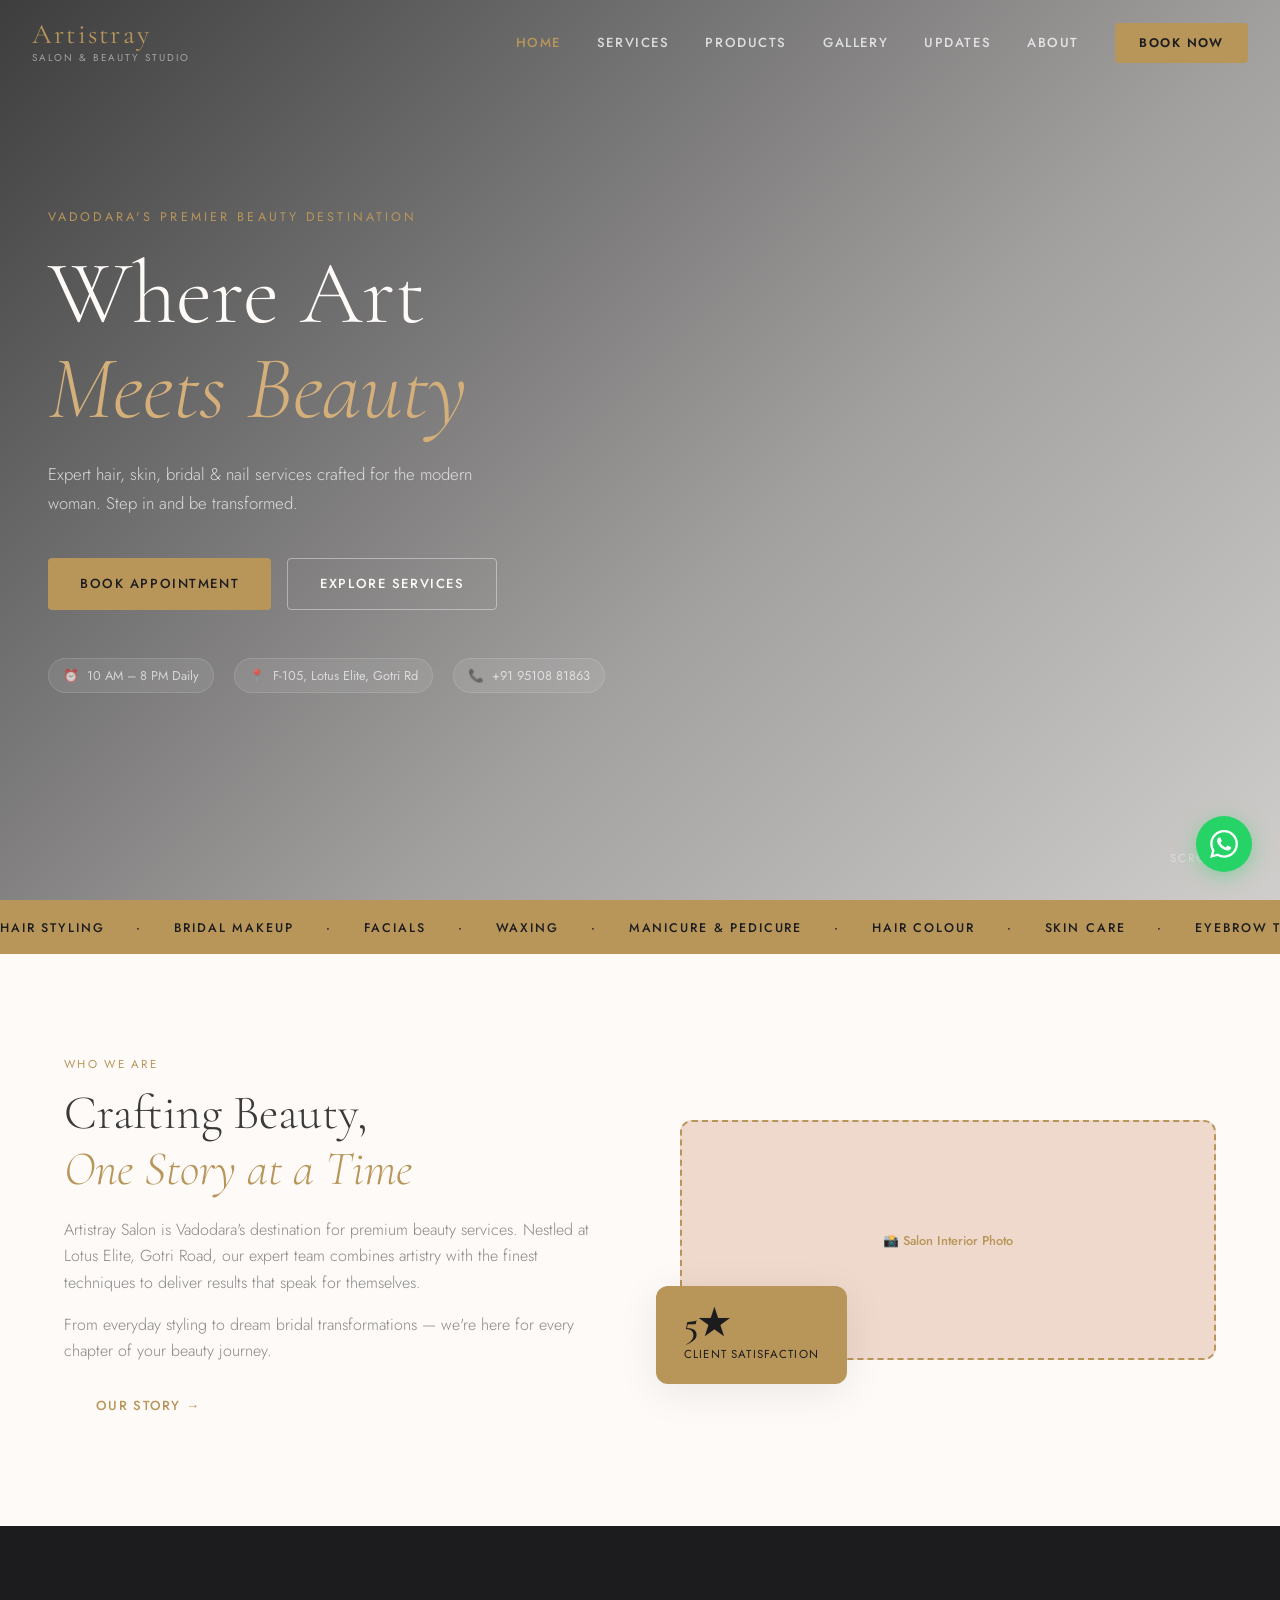
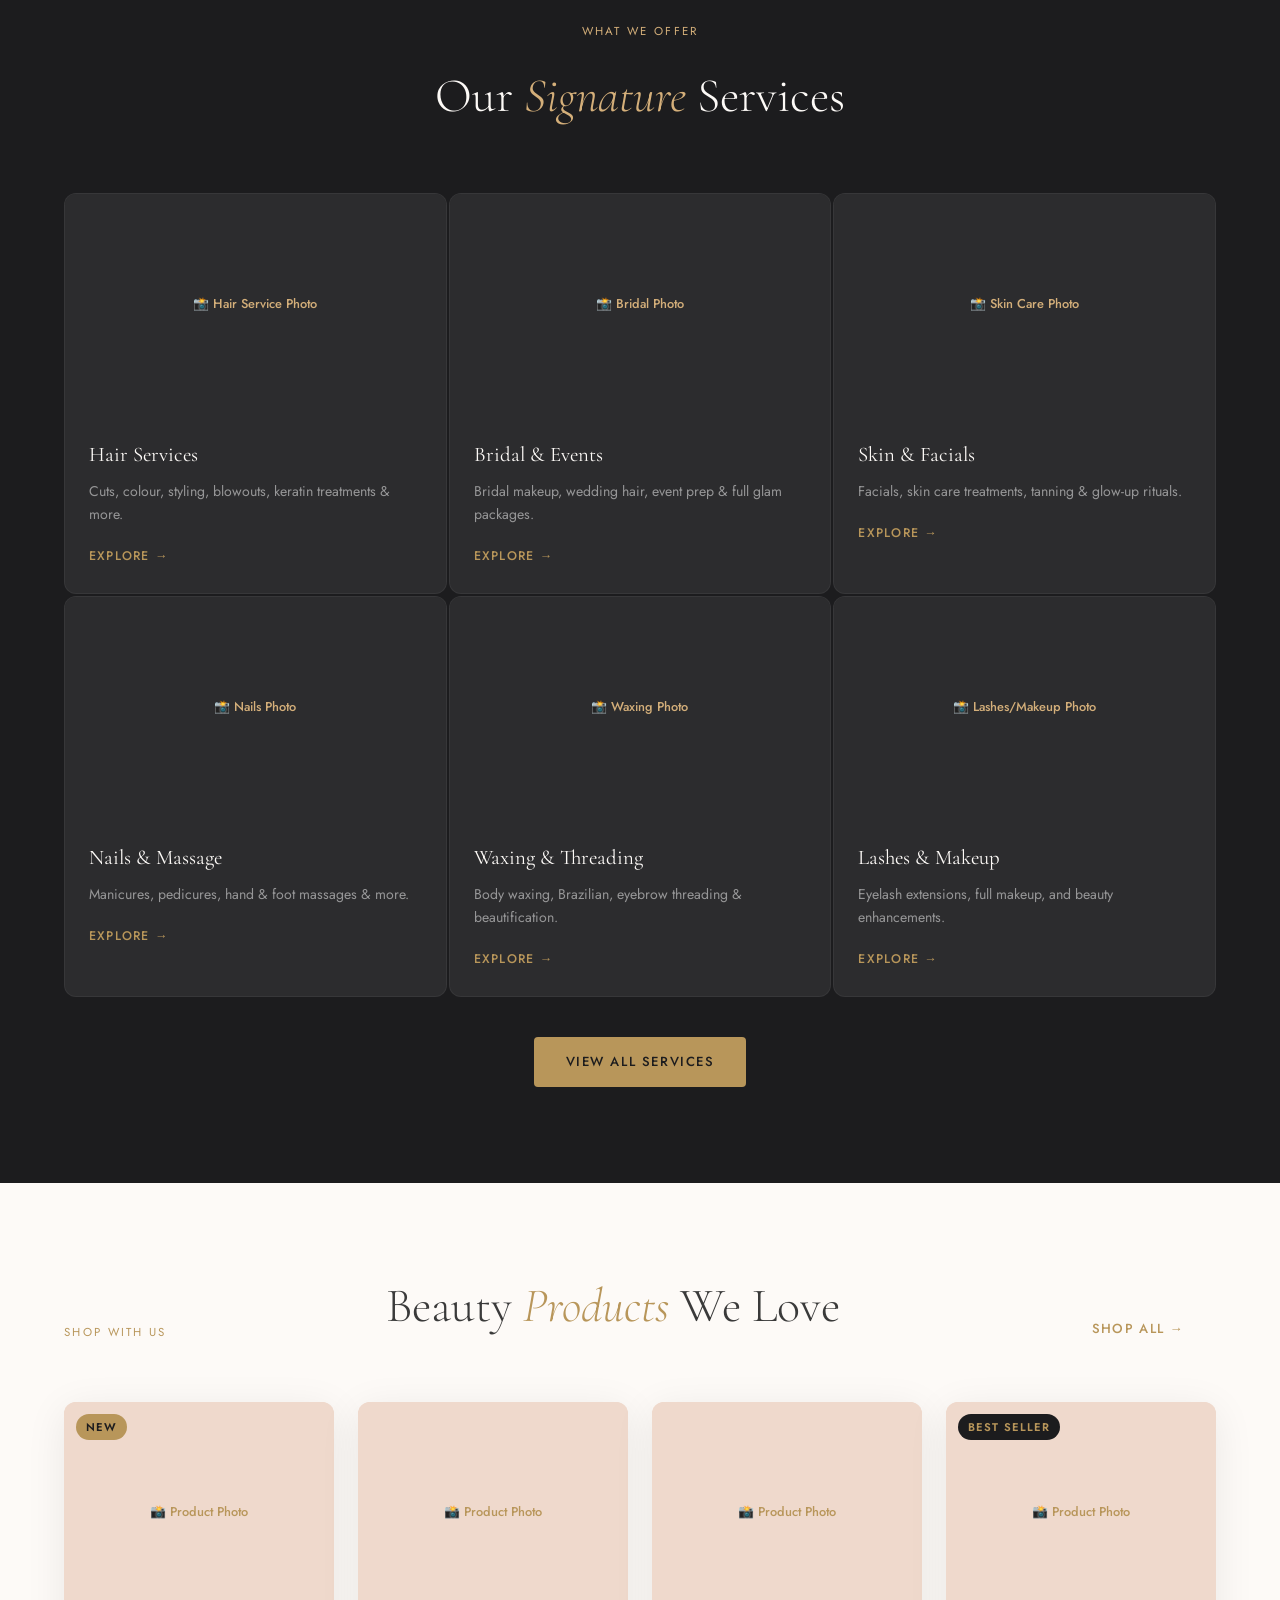
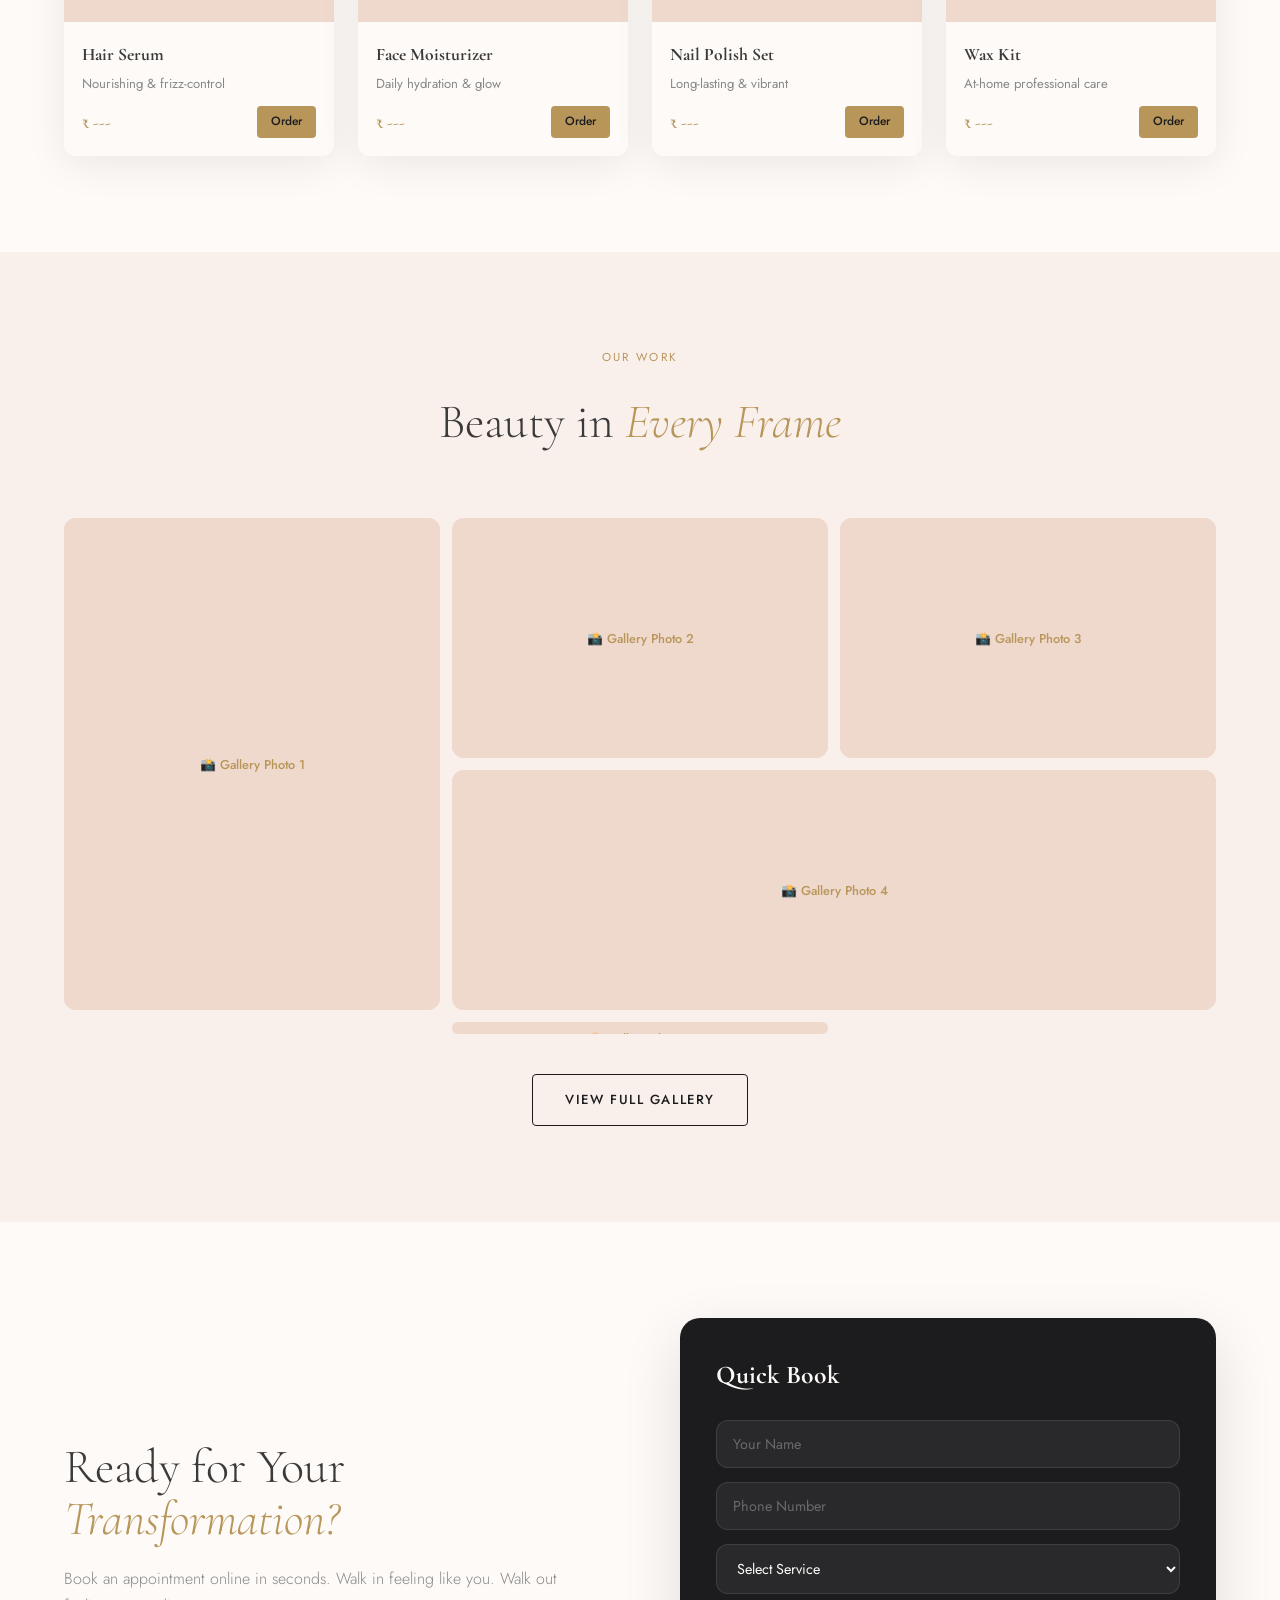
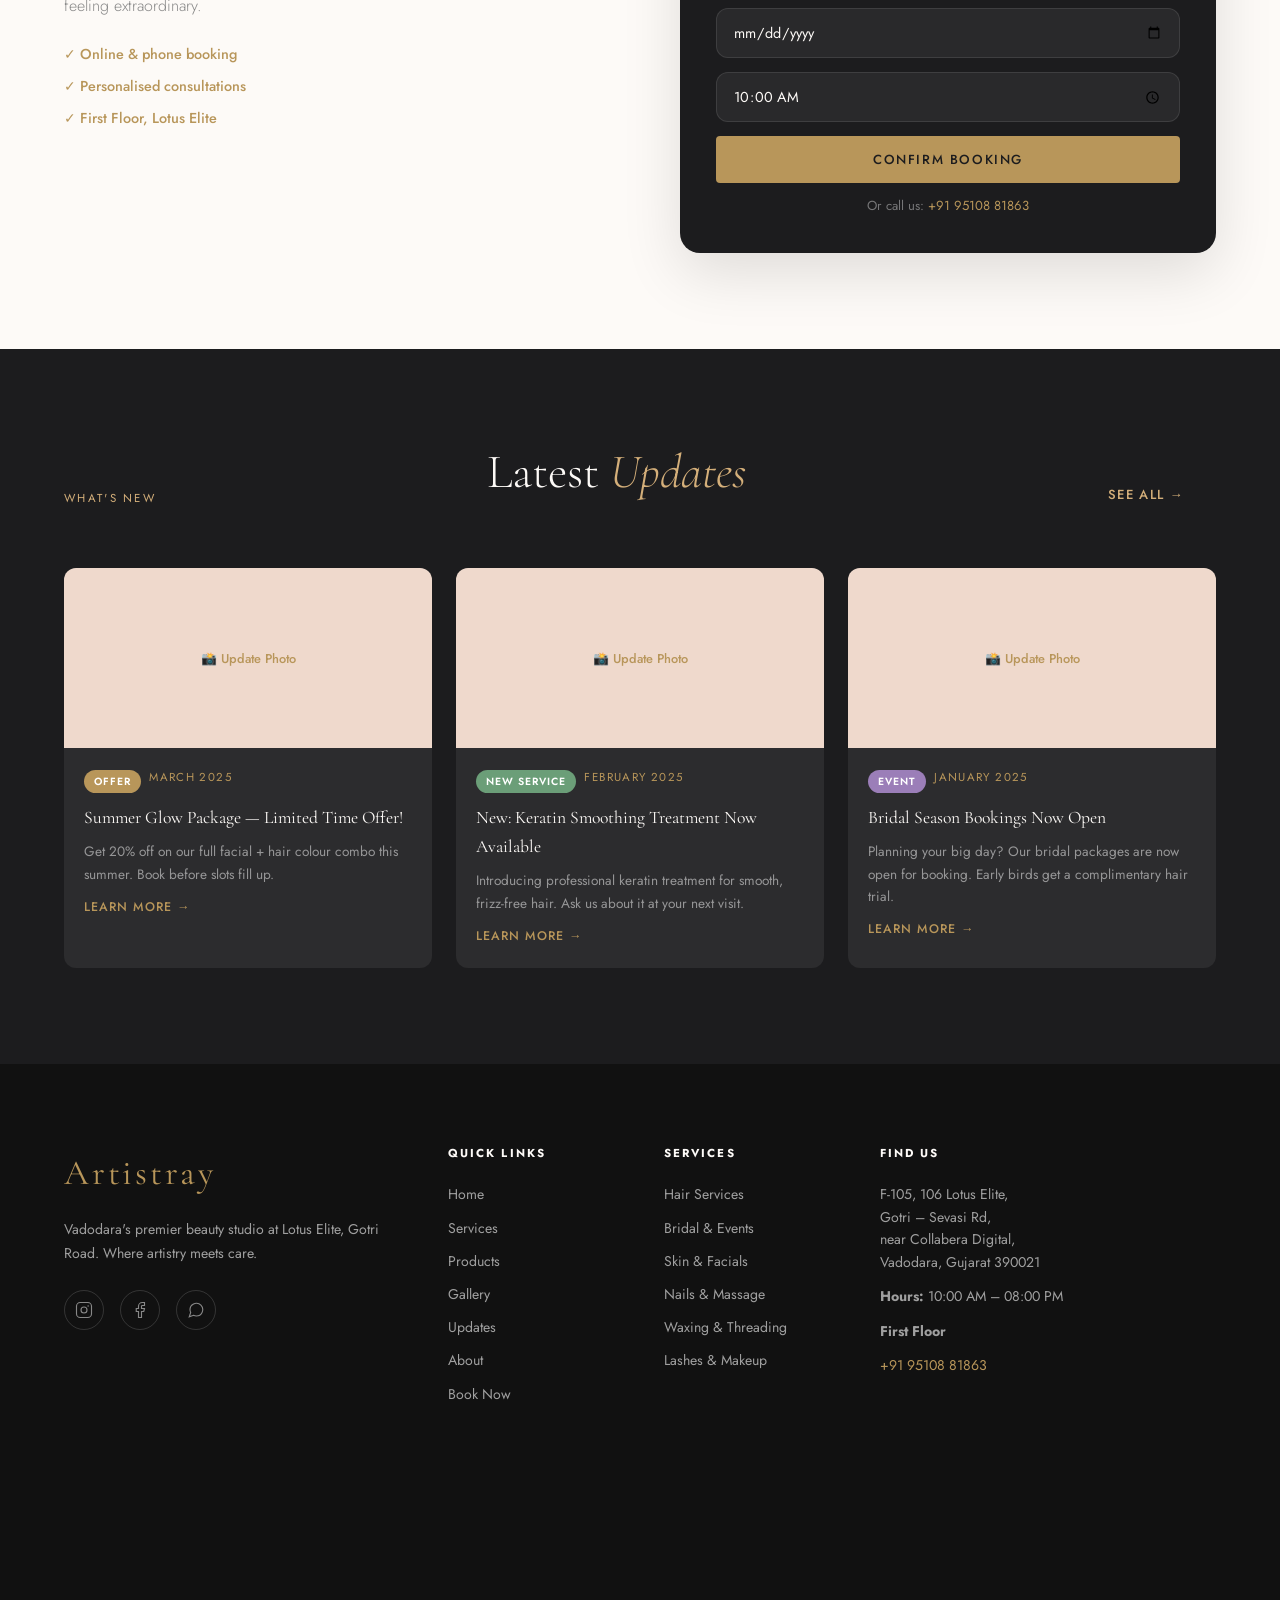
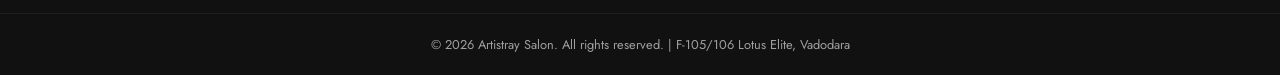
==== index.html @ c8a0f2d3 "Add files via upload" ====
<!DOCTYPE html>
<html lang="en">
<head>
  <meta charset="UTF-8" />
  <meta name="viewport" content="width=device-width, initial-scale=1.0"/>
  <title>Artistray Salon – Vadodara's Premier Beauty Studio</title>
  <meta name="description" content="Artistray Salon – Premium beauty services in Vadodara. Hair, skin, bridal, nails, waxing & more. Book your appointment online."/>
  <link rel="stylesheet" href="css/style.css"/>
  <link rel="preconnect" href="https://fonts.googleapis.com"/>
  <link href="https://fonts.googleapis.com/css2?family=Cormorant+Garamond:ital,wght@0,300;0,400;0,600;1,300;1,400&family=Jost:wght@300;400;500;600&display=swap" rel="stylesheet"/>
</head>
<body>

  <!-- ========== LOADER ========== -->
  <div class="loader" id="loader">
    <div class="loader-logo">Artistray</div>
    <div class="loader-bar"><span></span></div>
  </div>

  <!-- ========== HEADER / NAV ========== -->
  <header class="header" id="header">
    <div class="header-inner">
      <a href="index.html" class="logo">
        <span class="logo-main">Artistray</span>
        <span class="logo-sub">Salon & Beauty Studio</span>
      </a>
      <nav class="nav" id="nav">
        <a href="index.html" class="nav-link active">Home</a>
        <a href="pages/services.html" class="nav-link">Services</a>
        <a href="pages/products.html" class="nav-link">Products</a>
        <a href="pages/gallery.html" class="nav-link">Gallery</a>
        <a href="pages/updates.html" class="nav-link">Updates</a>
        <a href="pages/about.html" class="nav-link">About</a>
        <a href="pages/booking.html" class="nav-cta">Book Now</a>
      </nav>
      <button class="hamburger" id="hamburger" aria-label="Menu">
        <span></span><span></span><span></span>
      </button>
    </div>
  </header>

  <!-- ========== HERO ========== -->
  <section class="hero" id="home">
    <div class="hero-bg">
      <!-- PLACEHOLDER: Replace src with your hero image -->
      <img src="images/hero/hero-main.jpg" alt="Artistray Salon" class="hero-img" onerror="this.style.display='none'"/>
      <div class="hero-overlay"></div>
    </div>
    <div class="hero-content">
      <p class="hero-eyebrow">Vadodara's Premier Beauty Destination</p>
      <h1 class="hero-title">Where Art<br/><em>Meets Beauty</em></h1>
      <p class="hero-desc">Expert hair, skin, bridal & nail services crafted for the modern woman. Step in and be transformed.</p>
      <div class="hero-actions">
        <a href="pages/booking.html" class="btn btn-primary">Book Appointment</a>
        <a href="pages/services.html" class="btn btn-outline">Explore Services</a>
      </div>
      <div class="hero-info">
        <div class="hero-badge"><span>⏰</span> 10 AM – 8 PM Daily</div>
        <div class="hero-badge"><span>📍</span> F-105, Lotus Elite, Gotri Rd</div>
        <div class="hero-badge"><span>📞</span> +91 95108 81863</div>
      </div>
    </div>
    <div class="hero-scroll-hint">Scroll <span>↓</span></div>
  </section>

  <!-- ========== MARQUEE ========== -->
  <div class="marquee-strip">
    <div class="marquee-track">
      <span>Hair Styling</span><span>·</span>
      <span>Bridal Makeup</span><span>·</span>
      <span>Facials</span><span>·</span>
      <span>Waxing</span><span>·</span>
      <span>Manicure & Pedicure</span><span>·</span>
      <span>Hair Colour</span><span>·</span>
      <span>Skin Care</span><span>·</span>
      <span>Eyebrow Threading</span><span>·</span>
      <span>Hair Styling</span><span>·</span>
      <span>Bridal Makeup</span><span>·</span>
      <span>Facials</span><span>·</span>
      <span>Waxing</span><span>·</span>
      <span>Manicure & Pedicure</span><span>·</span>
      <span>Hair Colour</span><span>·</span>
      <span>Skin Care</span><span>·</span>
      <span>Eyebrow Threading</span><span>·</span>
    </div>
  </div>

  <!-- ========== ABOUT STRIP ========== -->
  <section class="about-strip section-pad">
    <div class="container about-grid">
      <div class="about-text">
        <span class="section-tag">Who We Are</span>
        <h2 class="section-title">Crafting Beauty,<br/><em>One Story at a Time</em></h2>
        <p>Artistray Salon is Vadodara's destination for premium beauty services. Nestled at Lotus Elite, Gotri Road, our expert team combines artistry with the finest techniques to deliver results that speak for themselves.</p>
        <p>From everyday styling to dream bridal transformations — we're here for every chapter of your beauty journey.</p>
        <a href="pages/about.html" class="btn btn-text">Our Story →</a>
      </div>
      <div class="about-image-wrap">
        <!-- PLACEHOLDER: Replace with interior/team photo -->
        <div class="img-placeholder-box">
          <img src="images/team/salon-interior.jpg" alt="Salon Interior" onerror="this.parentElement.classList.add('placeholder-active')"/>
          <div class="placeholder-label">📸 Salon Interior Photo</div>
        </div>
        <div class="about-stat-card">
          <div class="stat-num">5★</div>
          <div class="stat-label">Client Satisfaction</div>
        </div>
      </div>
    </div>
  </section>

  <!-- ========== SERVICES OVERVIEW ========== -->
  <section class="services-section section-pad bg-dark" id="services">
    <div class="container">
      <div class="section-header centered">
        <span class="section-tag light">What We Offer</span>
        <h2 class="section-title light">Our <em>Signature</em> Services</h2>
      </div>
      <div class="services-grid">

        <div class="service-card" style="--delay:0s">
          <div class="service-img-wrap">
            <!-- PLACEHOLDER: hair service image -->
            <div class="img-placeholder-box">
              <img src="images/services/hair.jpg" alt="Hair Services" onerror="this.parentElement.classList.add('placeholder-active')"/>
              <div class="placeholder-label">📸 Hair Service Photo</div>
            </div>
          </div>
          <div class="service-body">
            <h3>Hair Services</h3>
            <p>Cuts, colour, styling, blowouts, keratin treatments & more.</p>
            <a href="pages/services.html#hair" class="service-link">Explore →</a>
          </div>
        </div>

        <div class="service-card" style="--delay:0.1s">
          <div class="service-img-wrap">
            <!-- PLACEHOLDER: bridal image -->
            <div class="img-placeholder-box">
              <img src="images/services/bridal.jpg" alt="Bridal Services" onerror="this.parentElement.classList.add('placeholder-active')"/>
              <div class="placeholder-label">📸 Bridal Photo</div>
            </div>
          </div>
          <div class="service-body">
            <h3>Bridal & Events</h3>
            <p>Bridal makeup, wedding hair, event prep & full glam packages.</p>
            <a href="pages/services.html#bridal" class="service-link">Explore →</a>
          </div>
        </div>

        <div class="service-card" style="--delay:0.2s">
          <div class="service-img-wrap">
            <!-- PLACEHOLDER: skin/facial image -->
            <div class="img-placeholder-box">
              <img src="images/services/skin.jpg" alt="Skin Care" onerror="this.parentElement.classList.add('placeholder-active')"/>
              <div class="placeholder-label">📸 Skin Care Photo</div>
            </div>
          </div>
          <div class="service-body">
            <h3>Skin & Facials</h3>
            <p>Facials, skin care treatments, tanning & glow-up rituals.</p>
            <a href="pages/services.html#skin" class="service-link">Explore →</a>
          </div>
        </div>

        <div class="service-card" style="--delay:0.3s">
          <div class="service-img-wrap">
            <!-- PLACEHOLDER: nails image -->
            <div class="img-placeholder-box">
              <img src="images/services/nails.jpg" alt="Nails" onerror="this.parentElement.classList.add('placeholder-active')"/>
              <div class="placeholder-label">📸 Nails Photo</div>
            </div>
          </div>
          <div class="service-body">
            <h3>Nails & Massage</h3>
            <p>Manicures, pedicures, hand & foot massages & more.</p>
            <a href="pages/services.html#nails" class="service-link">Explore →</a>
          </div>
        </div>

        <div class="service-card" style="--delay:0.4s">
          <div class="service-img-wrap">
            <!-- PLACEHOLDER: waxing image -->
            <div class="img-placeholder-box">
              <img src="images/services/waxing.jpg" alt="Waxing" onerror="this.parentElement.classList.add('placeholder-active')"/>
              <div class="placeholder-label">📸 Waxing Photo</div>
            </div>
          </div>
          <div class="service-body">
            <h3>Waxing & Threading</h3>
            <p>Body waxing, Brazilian, eyebrow threading & beautification.</p>
            <a href="pages/services.html#waxing" class="service-link">Explore →</a>
          </div>
        </div>

        <div class="service-card" style="--delay:0.5s">
          <div class="service-img-wrap">
            <!-- PLACEHOLDER: eyelash image -->
            <div class="img-placeholder-box">
              <img src="images/services/lashes.jpg" alt="Eyelashes & Makeup" onerror="this.parentElement.classList.add('placeholder-active')"/>
              <div class="placeholder-label">📸 Lashes/Makeup Photo</div>
            </div>
          </div>
          <div class="service-body">
            <h3>Lashes & Makeup</h3>
            <p>Eyelash extensions, full makeup, and beauty enhancements.</p>
            <a href="pages/services.html#lashes" class="service-link">Explore →</a>
          </div>
        </div>

      </div>
      <div class="centered mt-40">
        <a href="pages/services.html" class="btn btn-primary">View All Services</a>
      </div>
    </div>
  </section>

  <!-- ========== PRODUCTS TEASER ========== -->
  <section class="products-teaser section-pad">
    <div class="container">
      <div class="section-header">
        <span class="section-tag">Shop With Us</span>
        <h2 class="section-title">Beauty <em>Products</em> We Love</h2>
        <a href="pages/products.html" class="btn btn-text">Shop All →</a>
      </div>
      <div class="products-row">
        <!-- PLACEHOLDER PRODUCTS — replace with real product images & names -->
        <div class="product-card">
          <div class="product-img-wrap">
            <div class="img-placeholder-box">
              <img src="images/products/product-1.jpg" alt="Product" onerror="this.parentElement.classList.add('placeholder-active')"/>
              <div class="placeholder-label">📸 Product Photo</div>
            </div>
            <span class="product-badge">New</span>
          </div>
          <div class="product-info">
            <h4>Hair Serum</h4>
            <p>Nourishing & frizz-control</p>
            <div class="product-footer">
              <span class="price">₹ ---</span>
              <a href="pages/products.html" class="btn-sm">Order</a>
            </div>
          </div>
        </div>

        <div class="product-card">
          <div class="product-img-wrap">
            <div class="img-placeholder-box">
              <img src="images/products/product-2.jpg" alt="Product" onerror="this.parentElement.classList.add('placeholder-active')"/>
              <div class="placeholder-label">📸 Product Photo</div>
            </div>
          </div>
          <div class="product-info">
            <h4>Face Moisturizer</h4>
            <p>Daily hydration & glow</p>
            <div class="product-footer">
              <span class="price">₹ ---</span>
              <a href="pages/products.html" class="btn-sm">Order</a>
            </div>
          </div>
        </div>

        <div class="product-card">
          <div class="product-img-wrap">
            <div class="img-placeholder-box">
              <img src="images/products/product-3.jpg" alt="Product" onerror="this.parentElement.classList.add('placeholder-active')"/>
              <div class="placeholder-label">📸 Product Photo</div>
            </div>
          </div>
          <div class="product-info">
            <h4>Nail Polish Set</h4>
            <p>Long-lasting & vibrant</p>
            <div class="product-footer">
              <span class="price">₹ ---</span>
              <a href="pages/products.html" class="btn-sm">Order</a>
            </div>
          </div>
        </div>

        <div class="product-card">
          <div class="product-img-wrap">
            <div class="img-placeholder-box">
              <img src="images/products/product-4.jpg" alt="Product" onerror="this.parentElement.classList.add('placeholder-active')"/>
              <div class="placeholder-label">📸 Product Photo</div>
            </div>
            <span class="product-badge bestseller">Best Seller</span>
          </div>
          <div class="product-info">
            <h4>Wax Kit</h4>
            <p>At-home professional care</p>
            <div class="product-footer">
              <span class="price">₹ ---</span>
              <a href="pages/products.html" class="btn-sm">Order</a>
            </div>
          </div>
        </div>
      </div>
    </div>
  </section>

  <!-- ========== GALLERY STRIP ========== -->
  <section class="gallery-strip section-pad bg-blush">
    <div class="container">
      <div class="section-header centered">
        <span class="section-tag">Our Work</span>
        <h2 class="section-title">Beauty in <em>Every Frame</em></h2>
      </div>
      <div class="gallery-mosaic">
        <!-- PLACEHOLDERS: Replace with actual before/after or work photos -->
        <div class="gallery-item tall"><div class="img-placeholder-box"><img src="images/gallery/g1.jpg" alt="" onerror="this.parentElement.classList.add('placeholder-active')"/><div class="placeholder-label">📸 Gallery Photo 1</div></div></div>
        <div class="gallery-item"><div class="img-placeholder-box"><img src="images/gallery/g2.jpg" alt="" onerror="this.parentElement.classList.add('placeholder-active')"/><div class="placeholder-label">📸 Gallery Photo 2</div></div></div>
        <div class="gallery-item"><div class="img-placeholder-box"><img src="images/gallery/g3.jpg" alt="" onerror="this.parentElement.classList.add('placeholder-active')"/><div class="placeholder-label">📸 Gallery Photo 3</div></div></div>
        <div class="gallery-item wide"><div class="img-placeholder-box"><img src="images/gallery/g4.jpg" alt="" onerror="this.parentElement.classList.add('placeholder-active')"/><div class="placeholder-label">📸 Gallery Photo 4</div></div></div>
        <div class="gallery-item"><div class="img-placeholder-box"><img src="images/gallery/g5.jpg" alt="" onerror="this.parentElement.classList.add('placeholder-active')"/><div class="placeholder-label">📸 Gallery Photo 5</div></div></div>
        <div class="gallery-item tall"><div class="img-placeholder-box"><img src="images/gallery/g6.jpg" alt="" onerror="this.parentElement.classList.add('placeholder-active')"/><div class="placeholder-label">📸 Gallery Photo 6</div></div></div>
      </div>
      <div class="centered mt-40">
        <a href="pages/gallery.html" class="btn btn-outline-dark">View Full Gallery</a>
      </div>
    </div>
  </section>

  <!-- ========== BOOKING CTA ========== -->
  <section class="booking-cta section-pad">
    <div class="container booking-cta-inner">
      <div class="booking-cta-text">
        <h2>Ready for Your <em>Transformation?</em></h2>
        <p>Book an appointment online in seconds. Walk in feeling like you. Walk out feeling extraordinary.</p>
        <ul class="cta-features">
          <li>✓ Online & phone booking</li>
          <li>✓ Personalised consultations</li>
          <li>✓ First Floor, Lotus Elite</li>
        </ul>
      </div>
      <div class="booking-cta-widget">
        <div class="quick-book-card">
          <h3>Quick Book</h3>
          <form class="quick-form" onsubmit="handleQuickBook(event)">
            <input type="text" placeholder="Your Name" required/>
            <input type="tel" placeholder="Phone Number" required/>
            <select>
              <option value="">Select Service</option>
              <optgroup label="Hair">
                <option>Hair Styling</option>
                <option>Hair Colour</option>
                <option>Hair Cut / Layered Cut</option>
                <option>Hair Air Dry</option>
                <option>Hair Analysis</option>
                <option>Permanent Hair</option>
                <option>Root Touch / Touch Up</option>
                <option>Shampoo & Conditioning</option>
              </optgroup>
              <optgroup label="Skin & Face">
                <option>Facials</option>
                <option>Skin Care</option>
                <option>Tanning</option>
                <option>Eyelashes</option>
                <option>Eyebrow Threading</option>
                <option>Eyebrow Beautification</option>
                <option>Makeup</option>
                <option>Makeup Services</option>
              </optgroup>
              <optgroup label="Bridal">
                <option>Bridal Makeup</option>
                <option>Bridal Services</option>
                <option>Wedding & Event Preparation</option>
              </optgroup>
              <optgroup label="Nails & Body">
                <option>Manicure</option>
                <option>Pedicure</option>
                <option>Manicures & Pedicures</option>
                <option>Hand & Foot Massages</option>
                <option>Head Massage</option>
              </optgroup>
              <optgroup label="Waxing">
                <option>Body Waxing</option>
                <option>Brazilian Waxing</option>
                <option>Waxing</option>
              </optgroup>
              <optgroup label="Other">
                <option>Blowouts</option>
                <option>Online Beauty Salon Booking</option>
              </optgroup>
            </select>
            <input type="date" min=""/>
            <input type="time" value="10:00" min="10:00" max="20:00"/>
            <button type="submit" class="btn btn-primary full-width">Confirm Booking</button>
          </form>
          <p class="form-note">Or call us: <a href="tel:+919510881863">+91 95108 81863</a></p>
        </div>
      </div>
    </div>
  </section>

  <!-- ========== UPDATES PREVIEW ========== -->
  <section class="updates-preview section-pad bg-dark">
    <div class="container">
      <div class="section-header">
        <span class="section-tag light">What's New</span>
        <h2 class="section-title light">Latest <em>Updates</em></h2>
        <a href="pages/updates.html" class="btn btn-text light">See All →</a>
      </div>
      <div id="updates-container" class="updates-grid">
        <!-- Updates loaded dynamically from updates.js -->
        <div class="update-card skeleton"></div>
        <div class="update-card skeleton"></div>
        <div class="update-card skeleton"></div>
      </div>
    </div>
  </section>

  <!-- ========== FOOTER ========== -->
  <footer class="footer">
    <div class="container footer-grid">
      <div class="footer-brand">
        <div class="footer-logo">Artistray</div>
        <p>Vadodara's premier beauty studio at Lotus Elite, Gotri Road. Where artistry meets care.</p>
        <div class="social-links">
          <a href="#" aria-label="Instagram">
            <svg viewBox="0 0 24 24" fill="none" stroke="currentColor" stroke-width="1.5"><rect x="2" y="2" width="20" height="20" rx="5"/><circle cx="12" cy="12" r="4"/><circle cx="17.5" cy="6.5" r="1" fill="currentColor" stroke="none"/></svg>
          </a>
          <a href="#" aria-label="Facebook">
            <svg viewBox="0 0 24 24" fill="none" stroke="currentColor" stroke-width="1.5"><path d="M18 2h-3a5 5 0 00-5 5v3H7v4h3v8h4v-8h3l1-4h-4V7a1 1 0 011-1h3z"/></svg>
          </a>
          <a href="https://wa.me/919510881863" aria-label="WhatsApp">
            <svg viewBox="0 0 24 24" fill="none" stroke="currentColor" stroke-width="1.5"><path d="M21 11.5a8.38 8.38 0 01-.9 3.8 8.5 8.5 0 01-7.6 4.7 8.38 8.38 0 01-3.8-.9L3 21l1.9-5.7a8.38 8.38 0 01-.9-3.8 8.5 8.5 0 014.7-7.6 8.38 8.38 0 013.8-.9h.5a8.48 8.48 0 018 8v.5z"/></svg>
          </a>
        </div>
      </div>
      <div class="footer-nav-col">
        <h5>Quick Links</h5>
        <a href="index.html">Home</a>
        <a href="pages/services.html">Services</a>
        <a href="pages/products.html">Products</a>
        <a href="pages/gallery.html">Gallery</a>
        <a href="pages/updates.html">Updates</a>
        <a href="pages/about.html">About</a>
        <a href="pages/booking.html">Book Now</a>
      </div>
      <div class="footer-nav-col">
        <h5>Services</h5>
        <a href="pages/services.html#hair">Hair Services</a>
        <a href="pages/services.html#bridal">Bridal & Events</a>
        <a href="pages/services.html#skin">Skin & Facials</a>
        <a href="pages/services.html#nails">Nails & Massage</a>
        <a href="pages/services.html#waxing">Waxing & Threading</a>
        <a href="pages/services.html#lashes">Lashes & Makeup</a>
      </div>
      <div class="footer-contact">
        <h5>Find Us</h5>
        <p>F-105, 106 Lotus Elite,<br/>Gotri – Sevasi Rd,<br/>near Collabera Digital,<br/>Vadodara, Gujarat 390021</p>
        <p><strong>Hours:</strong> 10:00 AM – 08:00 PM</p>
        <p><strong>First Floor</strong></p>
        <p><a href="tel:+919510881863">+91 95108 81863</a></p>
        <div class="map-embed">
          <iframe
            src="https://www.google.com/maps/embed?pb=!1m18!1m12!1m3!1d3691.4!2d73.1900!3d22.3000!2m3!1f0!2f0!3f0!3m2!1i1024!2i768!4f13.1!3m3!1m2!1s0x0%3A0x0!2zMjLCsDE4JzAwLjAiTiA3M8KwMTEnMjQuMCJF!5e0!3m2!1sen!2sin!4v1234567890"
            width="100%" height="160" style="border:0;border-radius:8px;" allowfullscreen="" loading="lazy">
          </iframe>
        </div>
      </div>
    </div>
    <div class="footer-bottom">
      <p>© <span id="year"></span> Artistray Salon. All rights reserved. | F-105/106 Lotus Elite, Vadodara</p>
    </div>
  </footer>

  <!-- ========== WHATSAPP FLOAT ========== -->
  <a href="https://wa.me/919510881863?text=Hi%20Artistray!%20I'd%20like%20to%20book%20an%20appointment." class="whatsapp-float" target="_blank" rel="noopener" aria-label="Chat on WhatsApp">
    <svg viewBox="0 0 24 24" fill="currentColor"><path d="M17.472 14.382c-.297-.149-1.758-.867-2.03-.967-.273-.099-.471-.148-.67.15-.197.297-.767.966-.94 1.164-.173.199-.347.223-.644.075-.297-.15-1.255-.463-2.39-1.475-.883-.788-1.48-1.761-1.653-2.059-.173-.297-.018-.458.13-.606.134-.133.298-.347.446-.52.149-.174.198-.298.298-.497.099-.198.05-.371-.025-.52-.075-.149-.669-1.612-.916-2.207-.242-.579-.487-.5-.669-.51-.173-.008-.371-.01-.57-.01-.198 0-.52.074-.792.372-.272.297-1.04 1.016-1.04 2.479 0 1.462 1.065 2.875 1.213 3.074.149.198 2.096 3.2 5.077 4.487.709.306 1.262.489 1.694.625.712.227 1.36.195 1.871.118.571-.085 1.758-.719 2.006-1.413.248-.694.248-1.289.173-1.413-.074-.124-.272-.198-.57-.347m-5.421 7.403h-.004a9.87 9.87 0 01-5.031-1.378l-.361-.214-3.741.982.998-3.648-.235-.374a9.86 9.86 0 01-1.51-5.26c.001-5.45 4.436-9.884 9.888-9.884 2.64 0 5.122 1.03 6.988 2.898a9.825 9.825 0 012.893 6.994c-.003 5.45-4.437 9.884-9.885 9.884m8.413-18.297A11.815 11.815 0 0012.05 0C5.495 0 .16 5.335.157 11.892c0 2.096.547 4.142 1.588 5.945L.057 24l6.305-1.654a11.882 11.882 0 005.683 1.448h.005c6.554 0 11.89-5.335 11.893-11.893a11.821 11.821 0 00-3.48-8.413z"/></svg>
  </a>

  <!-- ========== SCRIPTS ========== -->
  <script src="js/updates-data.js"></script>
  <script src="js/main.js"></script>
</body>
</html>
---- css/style.css ----
/* =============================================
   ARTISTRAY SALON — MAIN STYLESHEET
   Luxury Feminine Aesthetic
   ============================================= */

:root {
  --gold: #B8965A;
  --gold-light: #D4AF7A;
  --gold-pale: #F5EDD8;
  --charcoal: #1C1C1E;
  --charcoal-mid: #2C2C2E;
  --blush: #F9F0EC;
  --blush-deep: #EFD9CC;
  --white: #FDFAF7;
  --text: #3A3A3A;
  --text-light: #888;
  --border: rgba(184,150,90,0.2);

  --font-display: 'Cormorant Garamond', Georgia, serif;
  --font-body: 'Jost', sans-serif;

  --radius: 12px;
  --radius-lg: 20px;
  --shadow: 0 8px 40px rgba(0,0,0,0.08);
  --shadow-lg: 0 20px 60px rgba(0,0,0,0.12);
  --transition: 0.35s cubic-bezier(0.4,0,0.2,1);
}

*, *::before, *::after { box-sizing: border-box; margin: 0; padding: 0; }
html { scroll-behavior: smooth; font-size: 16px; }

body {
  font-family: var(--font-body);
  color: var(--text);
  background: var(--white);
  overflow-x: hidden;
  line-height: 1.65;
}

img { display: block; width: 100%; height: 100%; object-fit: cover; }
a { text-decoration: none; color: inherit; transition: var(--transition); }
ul { list-style: none; }

.container { max-width: 1200px; margin: 0 auto; padding: 0 24px; }
.section-pad { padding: 96px 0; }
.bg-dark { background: var(--charcoal); color: var(--white); }
.bg-blush { background: var(--blush); }
.centered { text-align: center; }
.mt-40 { margin-top: 40px; }

/* ============ LOADER ============ */
.loader {
  position: fixed; inset: 0;
  background: var(--charcoal);
  display: flex; flex-direction: column;
  align-items: center; justify-content: center;
  z-index: 9999;
  transition: opacity 0.6s ease, visibility 0.6s ease;
}
.loader.done { opacity: 0; visibility: hidden; }
.loader-logo {
  font-family: var(--font-display);
  font-size: 3rem; letter-spacing: 0.15em;
  color: var(--gold); margin-bottom: 24px;
}
.loader-bar {
  width: 200px; height: 2px;
  background: rgba(255,255,255,0.1); border-radius: 2px; overflow: hidden;
}
.loader-bar span {
  display: block; height: 100%;
  background: var(--gold);
  animation: loadBar 1.4s ease forwards;
}
@keyframes loadBar { from { width: 0 } to { width: 100% } }

/* ============ HEADER ============ */
.header {
  position: fixed; top: 0; left: 0; right: 0;
  z-index: 1000;
  transition: background 0.4s ease, box-shadow 0.4s ease;
  padding: 0;
}
.header.scrolled {
  background: rgba(28,28,30,0.97);
  backdrop-filter: blur(12px);
  box-shadow: 0 2px 24px rgba(0,0,0,0.3);
}
.header-inner {
  max-width: 1300px; margin: 0 auto;
  padding: 20px 32px;
  display: flex; align-items: center; justify-content: space-between;
}
.logo { display: flex; flex-direction: column; }
.logo-main {
  font-family: var(--font-display);
  font-size: 1.75rem; letter-spacing: 0.08em;
  color: var(--gold); line-height: 1;
}
.logo-sub {
  font-size: 0.62rem; letter-spacing: 0.2em;
  text-transform: uppercase; color: rgba(255,255,255,0.5);
  margin-top: 2px;
}
.nav { display: flex; align-items: center; gap: 36px; }
.nav-link {
  font-size: 0.82rem; font-weight: 500; letter-spacing: 0.12em;
  text-transform: uppercase; color: rgba(255,255,255,0.75);
}
.nav-link:hover, .nav-link.active { color: var(--gold); }
.nav-cta {
  background: var(--gold); color: var(--charcoal);
  padding: 10px 24px; border-radius: 4px;
  font-size: 0.78rem; font-weight: 600; letter-spacing: 0.12em;
  text-transform: uppercase;
  transition: var(--transition);
}
.nav-cta:hover { background: var(--gold-light); transform: translateY(-1px); }
.hamburger {
  display: none; flex-direction: column; gap: 5px;
  background: none; border: none; cursor: pointer; padding: 4px;
}
.hamburger span {
  display: block; width: 24px; height: 1.5px;
  background: var(--white); border-radius: 2px;
  transition: var(--transition);
}

/* ============ HERO ============ */
.hero {
  position: relative; height: 100vh; min-height: 680px;
  display: flex; align-items: center; overflow: hidden;
}
.hero-bg { position: absolute; inset: 0; }
.hero-img { width: 100%; height: 100%; object-fit: cover; }
.hero-overlay {
  position: absolute; inset: 0;
  background: linear-gradient(135deg, rgba(28,28,30,0.85) 0%, rgba(28,28,30,0.4) 60%, rgba(28,28,30,0.2) 100%);
}
.hero-content {
  position: relative; z-index: 1;
  max-width: 680px; padding: 0 48px;
  animation: heroFade 1.2s ease 1.6s both;
}
@keyframes heroFade { from { opacity:0; transform: translateY(30px) } to { opacity:1; transform: none } }
.hero-eyebrow {
  font-family: var(--font-body);
  font-size: 0.78rem; letter-spacing: 0.25em; text-transform: uppercase;
  color: var(--gold); margin-bottom: 20px;
}
.hero-title {
  font-family: var(--font-display);
  font-size: clamp(3.5rem, 7vw, 6rem);
  font-weight: 300; line-height: 1.05;
  color: var(--white); margin-bottom: 24px;
}
.hero-title em { font-style: italic; color: var(--gold-light); }
.hero-desc {
  font-size: 1.05rem; font-weight: 300;
  color: rgba(255,255,255,0.75); max-width: 480px;
  margin-bottom: 40px; line-height: 1.75;
}
.hero-actions { display: flex; gap: 16px; flex-wrap: wrap; margin-bottom: 48px; }
.hero-info { display: flex; gap: 20px; flex-wrap: wrap; }
.hero-badge {
  display: flex; align-items: center; gap: 8px;
  font-size: 0.8rem; color: rgba(255,255,255,0.65);
  background: rgba(255,255,255,0.08);
  border: 1px solid rgba(255,255,255,0.12);
  padding: 6px 14px; border-radius: 100px;
}
.hero-scroll-hint {
  position: absolute; bottom: 32px; right: 48px;
  font-size: 0.72rem; letter-spacing: 0.15em; text-transform: uppercase;
  color: rgba(255,255,255,0.4);
  animation: bounce 2s infinite;
}
@keyframes bounce { 0%,100% { transform: translateY(0) } 50% { transform: translateY(6px) } }

/* ============ BUTTONS ============ */
.btn {
  display: inline-flex; align-items: center; justify-content: center;
  padding: 14px 32px;
  font-family: var(--font-body); font-size: 0.82rem;
  font-weight: 500; letter-spacing: 0.12em; text-transform: uppercase;
  border-radius: 4px; border: none; cursor: pointer;
  transition: var(--transition);
  text-decoration: none;
}
.btn-primary { background: var(--gold); color: var(--charcoal); }
.btn-primary:hover { background: var(--gold-light); transform: translateY(-2px); box-shadow: 0 8px 24px rgba(184,150,90,0.3); }
.btn-outline { background: transparent; color: var(--white); border: 1px solid rgba(255,255,255,0.4); }
.btn-outline:hover { border-color: var(--gold); color: var(--gold); }
.btn-outline-dark { background: transparent; color: var(--charcoal); border: 1.5px solid var(--charcoal); }
.btn-outline-dark:hover { background: var(--charcoal); color: var(--white); }
.btn-text { font-size: 0.82rem; font-weight: 500; letter-spacing: 0.1em; color: var(--gold); text-transform: uppercase; }
.btn-text:hover { color: var(--gold-light); }
.btn-text.light { color: var(--gold-light); }
.btn-sm { font-size: 0.75rem; padding: 6px 14px; background: var(--gold); color: var(--charcoal); border-radius: 4px; font-weight: 500; }
.full-width { width: 100%; }

/* ============ MARQUEE ============ */
.marquee-strip {
  background: var(--gold); overflow: hidden;
  padding: 14px 0; white-space: nowrap;
}
.marquee-track {
  display: inline-flex; gap: 32px;
  animation: marquee 30s linear infinite;
  font-size: 0.78rem; font-weight: 500; letter-spacing: 0.15em;
  text-transform: uppercase; color: var(--charcoal);
}
@keyframes marquee { from { transform: translateX(0) } to { transform: translateX(-50%) } }

/* ============ SECTION HEADERS ============ */
.section-tag {
  display: inline-block; font-size: 0.72rem;
  letter-spacing: 0.2em; text-transform: uppercase;
  color: var(--gold); margin-bottom: 12px;
}
.section-tag.light { color: var(--gold-light); }
.section-title {
  font-family: var(--font-display);
  font-size: clamp(2rem, 4vw, 3rem);
  font-weight: 300; line-height: 1.15;
  margin-bottom: 20px;
}
.section-title em { font-style: italic; color: var(--gold); }
.section-title.light { color: var(--white); }
.section-title.light em { color: var(--gold-light); }
.section-header {
  display: flex; align-items: flex-end;
  justify-content: space-between;
  margin-bottom: 48px; flex-wrap: wrap; gap: 16px;
}
.section-header.centered { flex-direction: column; align-items: center; text-align: center; }

/* ============ ABOUT STRIP ============ */
.about-grid {
  display: grid; grid-template-columns: 1fr 1fr;
  gap: 80px; align-items: center;
}
.about-text p { color: var(--text-light); margin-bottom: 16px; font-weight: 300; }
.about-image-wrap { position: relative; }
.about-stat-card {
  position: absolute; bottom: -24px; left: -24px;
  background: var(--gold); color: var(--charcoal);
  padding: 20px 28px; border-radius: var(--radius);
  box-shadow: var(--shadow);
}
.stat-num { font-family: var(--font-display); font-size: 2.2rem; font-weight: 600; line-height: 1; }
.stat-label { font-size: 0.72rem; letter-spacing: 0.1em; text-transform: uppercase; margin-top: 4px; }

/* ============ IMAGE PLACEHOLDERS ============ */
.img-placeholder-box {
  position: relative; width: 100%; height: 100%;
  min-height: 240px; background: var(--blush-deep);
  border-radius: var(--radius); overflow: hidden;
  border: 2px dashed var(--gold);
}
.img-placeholder-box.placeholder-active img { display: none; }
.placeholder-label {
  display: none;
  position: absolute; inset: 0;
  align-items: center; justify-content: center;
  flex-direction: column; gap: 8px;
  text-align: center;
  font-size: 0.8rem; font-weight: 500;
  color: var(--gold); padding: 16px;
  background: var(--blush-deep);
}
.img-placeholder-box.placeholder-active .placeholder-label { display: flex; }
.img-placeholder-box img { border-radius: var(--radius); }

/* ============ SERVICES GRID ============ */
.services-grid {
  display: grid;
  grid-template-columns: repeat(3, 1fr);
  gap: 2px;
}
.service-card {
  background: var(--charcoal-mid);
  border: 1px solid rgba(255,255,255,0.05);
  border-radius: var(--radius);
  overflow: hidden;
  animation: fadeUp 0.6s ease var(--delay) both;
  transition: var(--transition);
}
.service-card:hover { transform: translateY(-6px); border-color: var(--gold); }
@keyframes fadeUp { from { opacity:0; transform: translateY(30px) } to { opacity:1; transform: none } }
.service-img-wrap { height: 220px; overflow: hidden; }
.service-img-wrap .img-placeholder-box { min-height: 220px; border-radius: 0; border: none; background: #2C2C2E; }
.service-img-wrap .img-placeholder-box.placeholder-active .placeholder-label { background: #2C2C2E; color: var(--gold-light); }
.service-body { padding: 24px; }
.service-body h3 {
  font-family: var(--font-display); font-size: 1.3rem;
  font-weight: 400; color: var(--white); margin-bottom: 8px;
}
.service-body p { font-size: 0.88rem; color: rgba(255,255,255,0.5); margin-bottom: 16px; }
.service-link { font-size: 0.78rem; letter-spacing: 0.1em; text-transform: uppercase; color: var(--gold); font-weight: 500; }
.service-link:hover { color: var(--gold-light); }

/* ============ PRODUCTS ============ */
.products-row {
  display: grid;
  grid-template-columns: repeat(4, 1fr);
  gap: 24px;
}
.product-card {
  background: var(--white);
  border-radius: var(--radius);
  box-shadow: var(--shadow);
  overflow: hidden;
  transition: var(--transition);
}
.product-card:hover { transform: translateY(-4px); box-shadow: var(--shadow-lg); }
.product-img-wrap { position: relative; height: 220px; overflow: hidden; }
.product-img-wrap .img-placeholder-box { min-height: 220px; border-radius: 0; border: none; }
.product-badge {
  position: absolute; top: 12px; left: 12px;
  background: var(--gold); color: var(--charcoal);
  font-size: 0.7rem; font-weight: 600; letter-spacing: 0.1em;
  text-transform: uppercase; padding: 4px 10px; border-radius: 100px;
}
.product-badge.bestseller { background: var(--charcoal); color: var(--gold); }
.product-info { padding: 18px; }
.product-info h4 { font-family: var(--font-display); font-size: 1.1rem; margin-bottom: 4px; }
.product-info p { font-size: 0.82rem; color: var(--text-light); margin-bottom: 12px; }
.product-footer { display: flex; align-items: center; justify-content: space-between; }
.price { font-family: var(--font-display); font-size: 1.1rem; font-weight: 600; color: var(--gold); }

/* ============ GALLERY MOSAIC ============ */
.gallery-mosaic {
  display: grid;
  grid-template-columns: repeat(3, 1fr);
  grid-template-rows: 240px 240px;
  gap: 12px;
}
.gallery-item { border-radius: var(--radius); overflow: hidden; }
.gallery-item .img-placeholder-box { min-height: 100%; border-radius: 0; border: none; }
.gallery-item.tall { grid-row: span 2; }
.gallery-item.wide { grid-column: span 2; }

/* ============ BOOKING CTA ============ */
.booking-cta-inner {
  display: grid; grid-template-columns: 1fr 1fr;
  gap: 80px; align-items: center;
}
.booking-cta-text h2 {
  font-family: var(--font-display);
  font-size: clamp(2rem, 4vw, 3rem);
  font-weight: 300; line-height: 1.1; margin-bottom: 20px;
}
.booking-cta-text h2 em { font-style: italic; color: var(--gold); }
.booking-cta-text p { color: var(--text-light); margin-bottom: 24px; font-weight: 300; }
.cta-features { display: flex; flex-direction: column; gap: 8px; }
.cta-features li { font-size: 0.9rem; color: var(--gold); font-weight: 500; }

.quick-book-card {
  background: var(--charcoal);
  border-radius: var(--radius-lg);
  padding: 36px;
  box-shadow: var(--shadow-lg);
}
.quick-book-card h3 {
  font-family: var(--font-display);
  font-size: 1.6rem; color: var(--white);
  margin-bottom: 24px;
}
.quick-form { display: flex; flex-direction: column; gap: 14px; }
.quick-form input,
.quick-form select {
  background: rgba(255,255,255,0.06);
  border: 1px solid rgba(255,255,255,0.1);
  border-radius: var(--radius);
  padding: 13px 16px;
  color: var(--white);
  font-family: var(--font-body); font-size: 0.9rem;
  transition: var(--transition);
}
.quick-form input::placeholder { color: rgba(255,255,255,0.3); }
.quick-form input:focus,
.quick-form select:focus {
  outline: none;
  border-color: var(--gold);
  background: rgba(184,150,90,0.08);
}
.quick-form select option { background: var(--charcoal); color: var(--white); }
.form-note { text-align: center; font-size: 0.82rem; color: rgba(255,255,255,0.4); margin-top: 12px; }
.form-note a { color: var(--gold); }

/* ============ UPDATES PREVIEW ============ */
.updates-grid { display: grid; grid-template-columns: repeat(3,1fr); gap: 24px; }
.update-card {
  background: var(--charcoal-mid); border-radius: var(--radius);
  overflow: hidden; transition: var(--transition);
}
.update-card:hover { transform: translateY(-4px); }
.update-card.skeleton { height: 280px; animation: pulse 1.5s infinite; }
@keyframes pulse { 0%,100% { opacity:0.4 } 50% { opacity:0.8 } }
.update-img { height: 180px; overflow: hidden; }
.update-img .img-placeholder-box { min-height: 180px; border-radius: 0; border: none; background: #2C2C2E; }
.update-body { padding: 20px; }
.update-date { font-size: 0.72rem; letter-spacing: 0.12em; text-transform: uppercase; color: var(--gold); margin-bottom: 8px; }
.update-title { font-family: var(--font-display); font-size: 1.1rem; color: var(--white); margin-bottom: 8px; }
.update-excerpt { font-size: 0.85rem; color: rgba(255,255,255,0.5); }

/* ============ FOOTER ============ */
.footer { background: #111; color: rgba(255,255,255,0.6); }
.footer-grid {
  display: grid; grid-template-columns: 2fr 1fr 1fr 2fr;
  gap: 48px; padding: 80px 24px 48px;
}
.footer-logo {
  font-family: var(--font-display);
  font-size: 2.2rem; letter-spacing: 0.08em;
  color: var(--gold); margin-bottom: 16px;
}
.footer-brand p { font-size: 0.88rem; line-height: 1.7; margin-bottom: 24px; }
.social-links { display: flex; gap: 16px; }
.social-links a {
  width: 40px; height: 40px;
  border: 1px solid rgba(255,255,255,0.15);
  border-radius: 50%; display: flex; align-items: center; justify-content: center;
  color: rgba(255,255,255,0.5); transition: var(--transition);
}
.social-links a svg { width: 18px; height: 18px; }
.social-links a:hover { border-color: var(--gold); color: var(--gold); }
.footer-nav-col h5 {
  font-size: 0.72rem; letter-spacing: 0.18em; text-transform: uppercase;
  color: var(--white); margin-bottom: 20px;
}
.footer-nav-col a { display: block; font-size: 0.88rem; margin-bottom: 10px; }
.footer-nav-col a:hover { color: var(--gold); }
.footer-contact h5 {
  font-size: 0.72rem; letter-spacing: 0.18em; text-transform: uppercase;
  color: var(--white); margin-bottom: 20px;
}
.footer-contact p { font-size: 0.88rem; margin-bottom: 12px; line-height: 1.6; }
.footer-contact a { color: var(--gold); }
.map-embed { margin-top: 20px; border-radius: var(--radius); overflow: hidden; }
.footer-bottom {
  border-top: 1px solid rgba(255,255,255,0.06);
  padding: 20px 24px; text-align: center;
  font-size: 0.8rem;
}

/* ============ WHATSAPP FLOAT ============ */
.whatsapp-float {
  position: fixed; bottom: 28px; right: 28px; z-index: 900;
  width: 56px; height: 56px;
  background: #25D366; color: #fff;
  border-radius: 50%; display: flex; align-items: center; justify-content: center;
  box-shadow: 0 4px 20px rgba(37,211,102,0.4);
  animation: floatPop 0.6s ease 2s both;
  transition: transform 0.2s ease;
}
.whatsapp-float:hover { transform: scale(1.1); }
.whatsapp-float svg { width: 28px; height: 28px; }
@keyframes floatPop { from { opacity:0; transform: scale(0) } to { opacity:1; transform: scale(1) } }

/* ============ RESPONSIVE ============ */
@media (max-width: 1024px) {
  .about-grid { grid-template-columns: 1fr; gap: 40px; }
  .services-grid { grid-template-columns: repeat(2,1fr); }
  .products-row { grid-template-columns: repeat(2,1fr); }
  .footer-grid { grid-template-columns: 1fr 1fr; }
  .booking-cta-inner { grid-template-columns: 1fr; gap: 48px; }
}

@media (max-width: 768px) {
  .nav { display: none; flex-direction: column; position: fixed;
    inset: 0; background: var(--charcoal); padding: 100px 32px 40px;
    gap: 0; z-index: 999; }
  .nav.open { display: flex; }
  .nav-link { font-size: 1.1rem; padding: 16px 0; border-bottom: 1px solid rgba(255,255,255,0.06); }
  .nav-cta { margin-top: 24px; text-align: center; width: 100%; }
  .hamburger { display: flex; z-index: 1000; }
  .hero-content { padding: 0 24px; }
  .hero-info { gap: 10px; }
  .services-grid { grid-template-columns: 1fr; }
  .products-row { grid-template-columns: 1fr 1fr; }
  .gallery-mosaic { grid-template-columns: 1fr 1fr; grid-template-rows: auto; }
  .gallery-item.tall { grid-row: auto; }
  .gallery-item.wide { grid-column: auto; }
  .updates-grid { grid-template-columns: 1fr; }
  .footer-grid { grid-template-columns: 1fr; gap: 32px; padding: 48px 24px 32px; }
  .section-pad { padding: 64px 0; }
}

@media (max-width: 480px) {
  .products-row { grid-template-columns: 1fr; }
  .hero-actions { flex-direction: column; }
  .btn { width: 100%; }
}
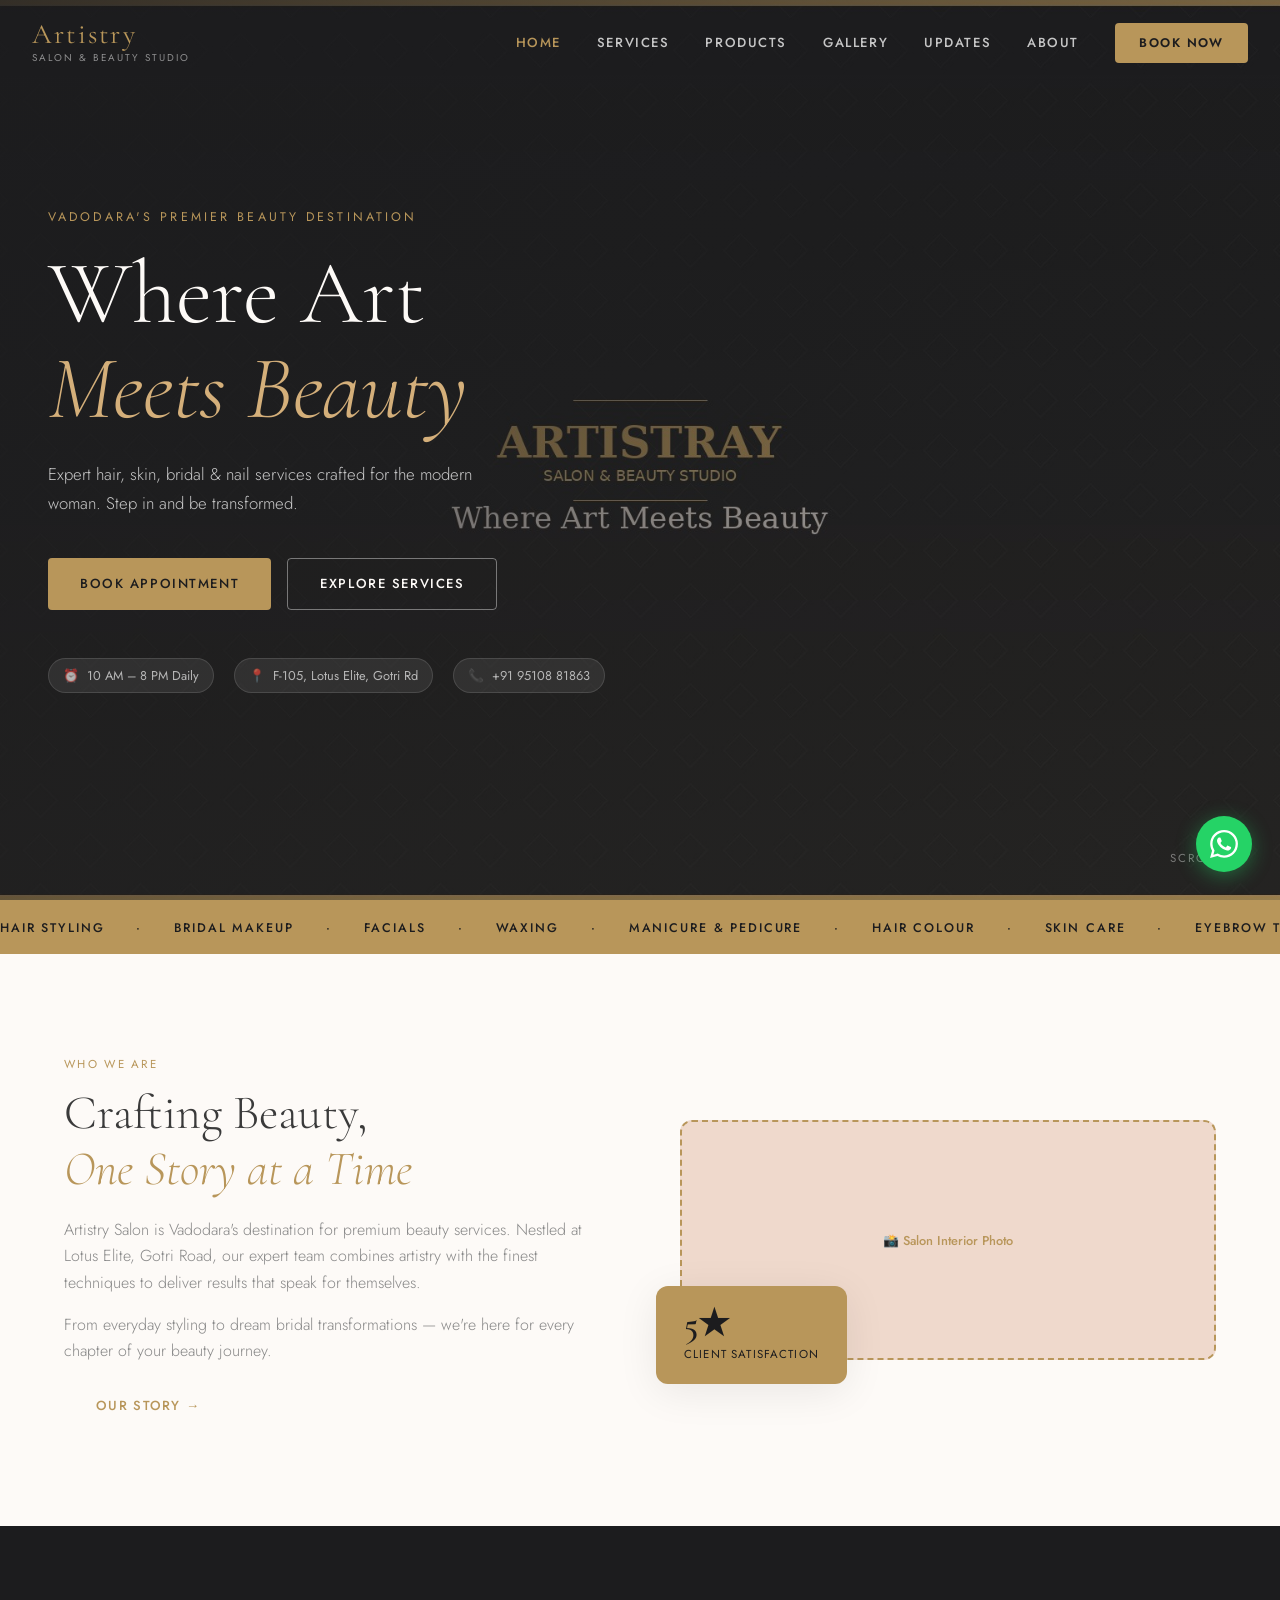
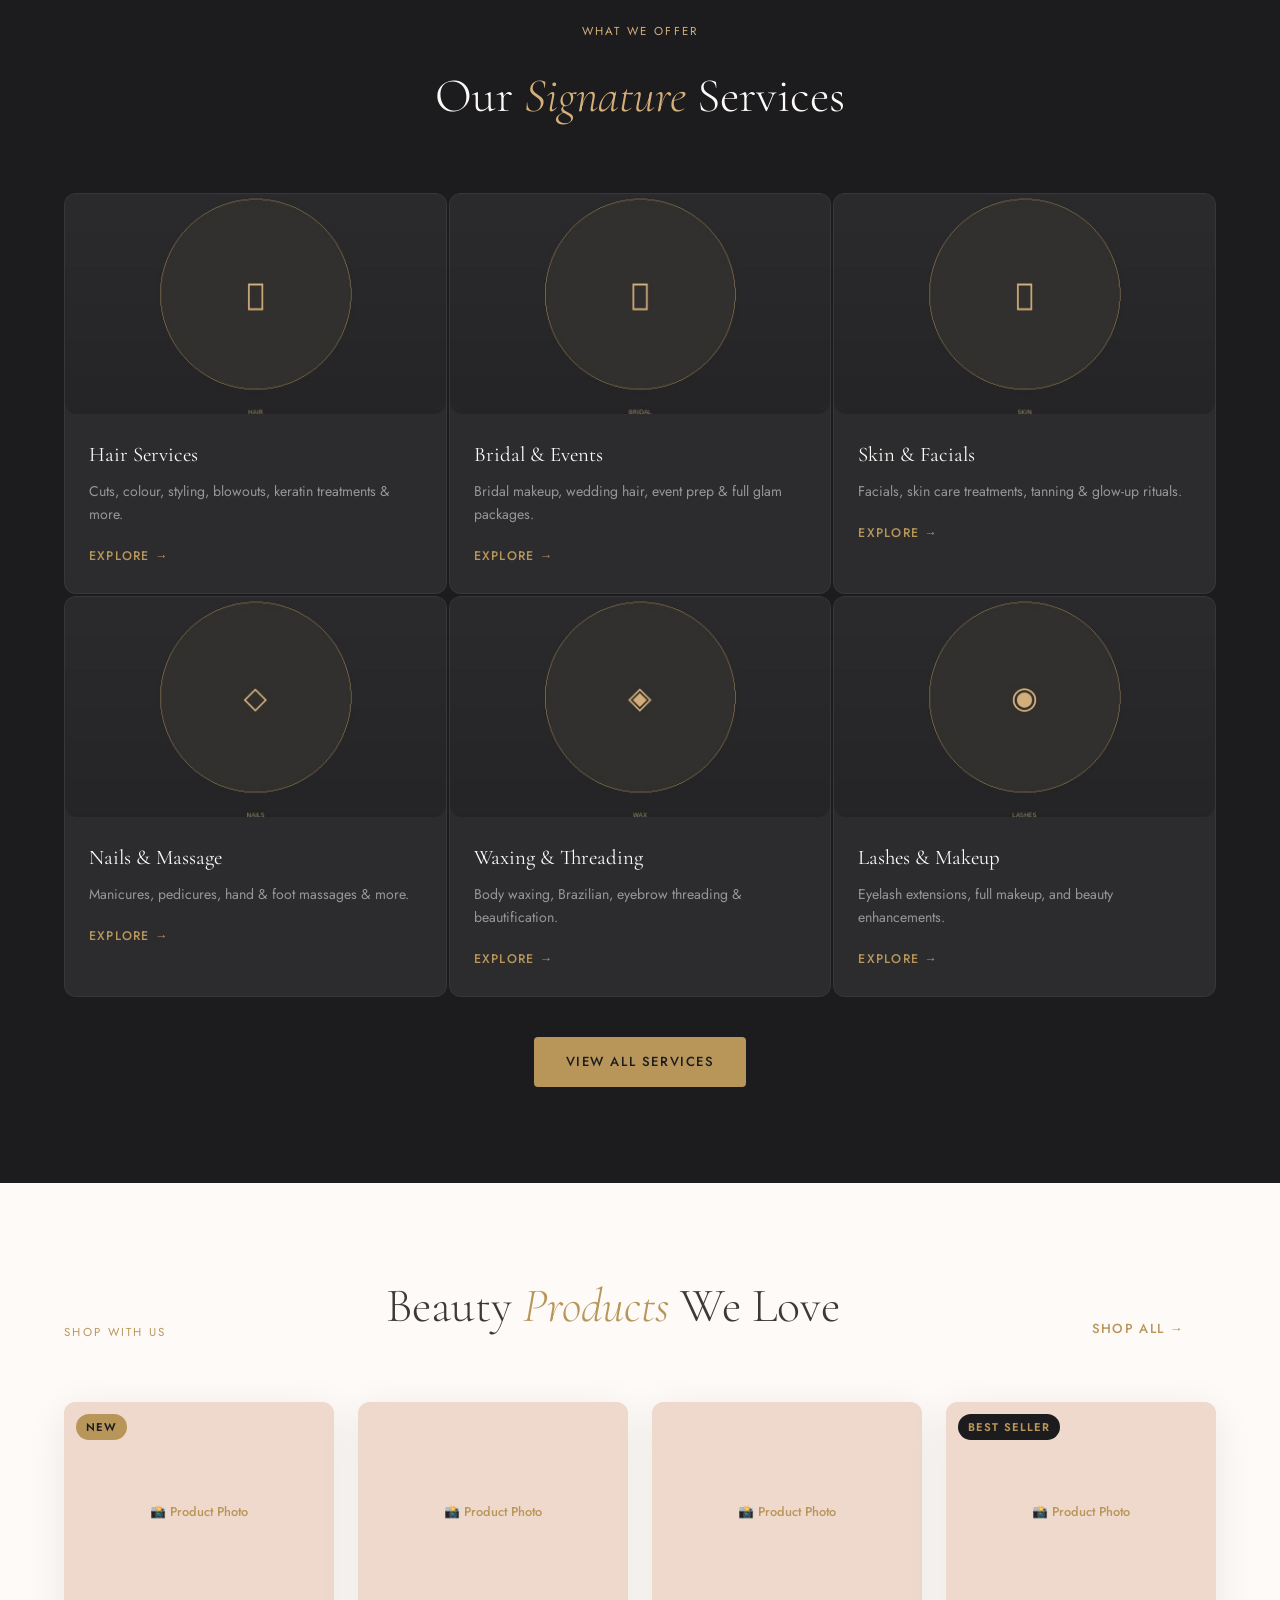
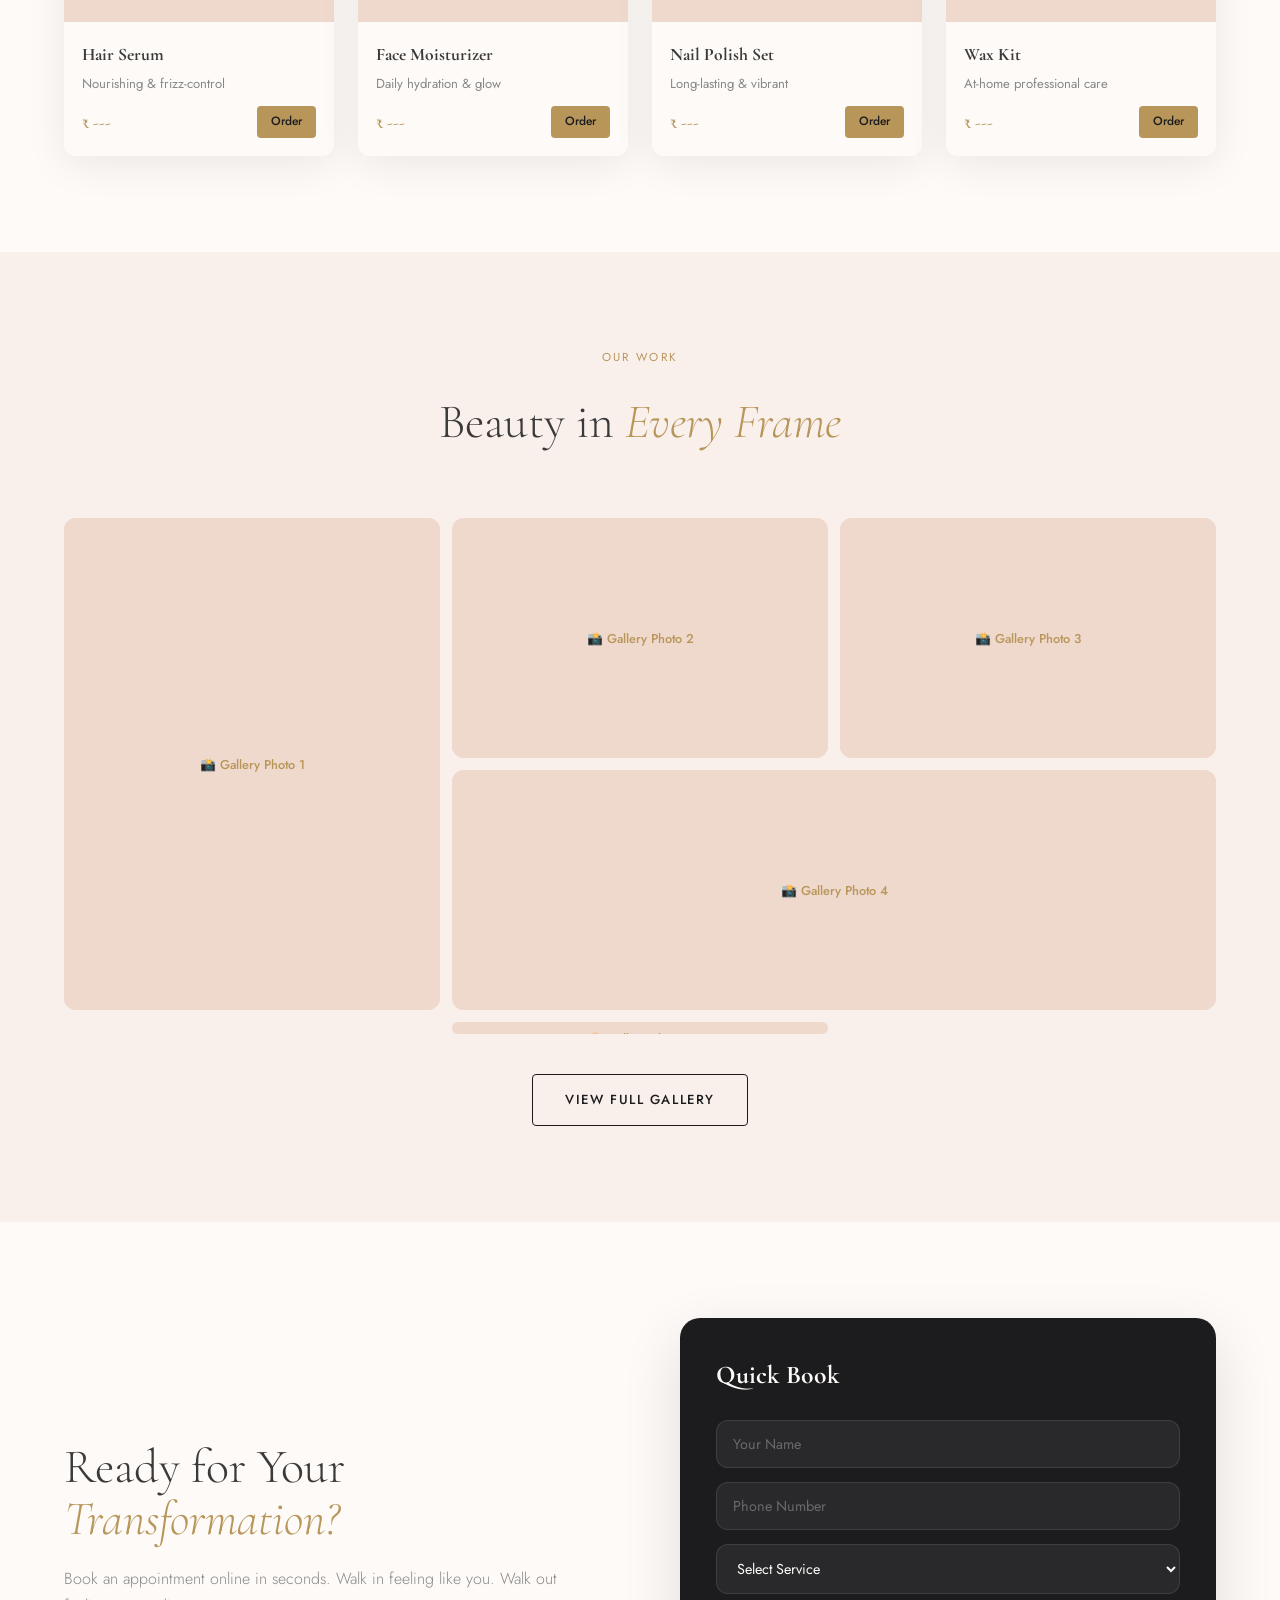
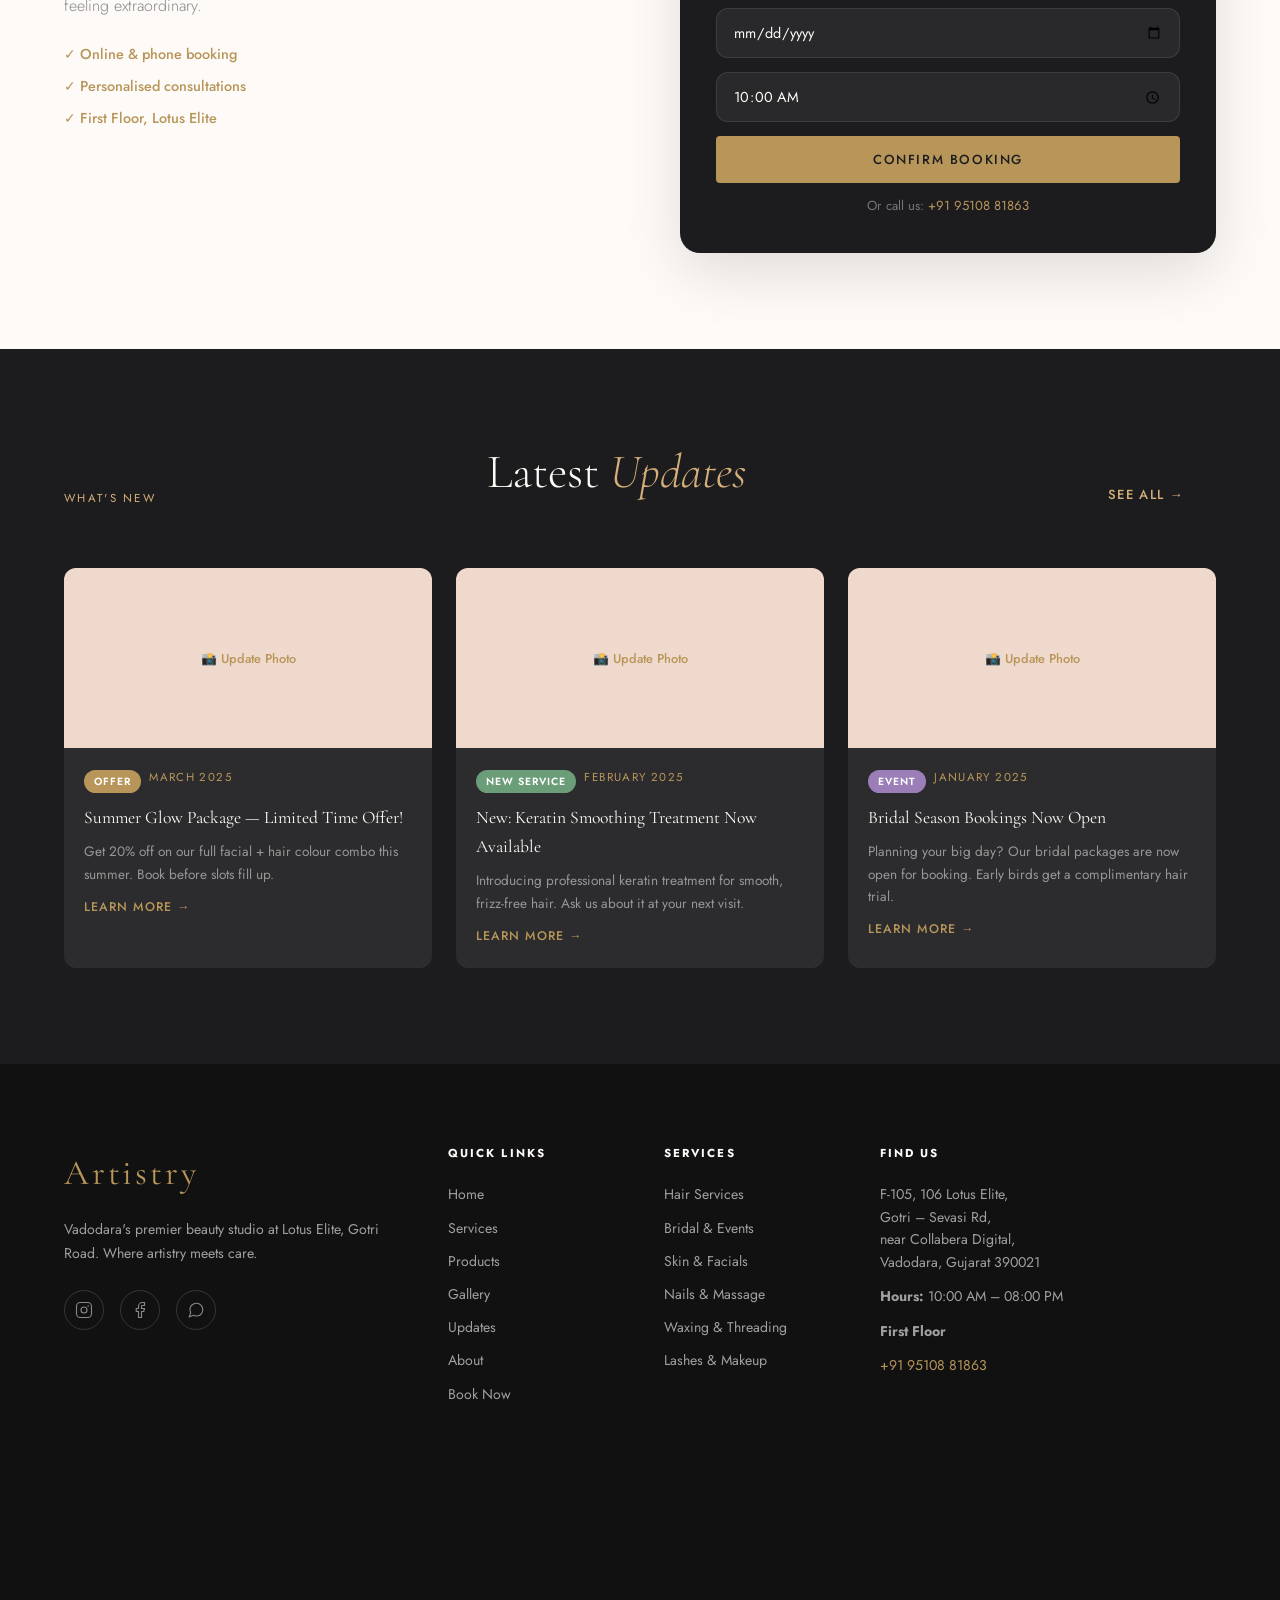
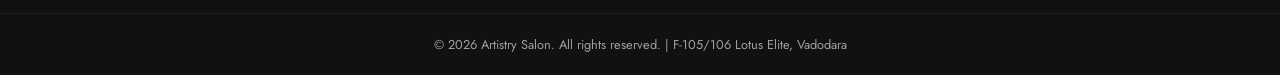
==== commit 618121f2: "Update index.html" ====
--- a/index.html
+++ b/index.html
@@ -3,8 +3,8 @@
 <head>
   <meta charset="UTF-8" />
   <meta name="viewport" content="width=device-width, initial-scale=1.0"/>
-  <title>Artistray Salon – Vadodara's Premier Beauty Studio</title>
-  <meta name="description" content="Artistray Salon – Premium beauty services in Vadodara. Hair, skin, bridal, nails, waxing & more. Book your appointment online."/>
+  <title>Artistry Salon – Vadodara's Premier Beauty Studio</title>
+  <meta name="description" content="Artistry Salon – Premium beauty services in Vadodara. Hair, skin, bridal, nails, waxing & more. Book your appointment online."/>
   <link rel="stylesheet" href="css/style.css"/>
   <link rel="preconnect" href="https://fonts.googleapis.com"/>
   <link href="https://fonts.googleapis.com/css2?family=Cormorant+Garamond:ital,wght@0,300;0,400;0,600;1,300;1,400&family=Jost:wght@300;400;500;600&display=swap" rel="stylesheet"/>
@@ -13,7 +13,7 @@
 
   <!-- ========== LOADER ========== -->
   <div class="loader" id="loader">
-    <div class="loader-logo">Artistray</div>
+    <div class="loader-logo">Artistry</div>
     <div class="loader-bar"><span></span></div>
   </div>
 
@@ -21,7 +21,7 @@
   <header class="header" id="header">
     <div class="header-inner">
       <a href="index.html" class="logo">
-        <span class="logo-main">Artistray</span>
+        <span class="logo-main">Artistry</span>
         <span class="logo-sub">Salon & Beauty Studio</span>
       </a>
       <nav class="nav" id="nav">
@@ -43,7 +43,7 @@
   <section class="hero" id="home">
     <div class="hero-bg">
       <!-- PLACEHOLDER: Replace src with your hero image -->
-      <img src="images/hero/hero-main.jpg" alt="Artistray Salon" class="hero-img" onerror="this.style.display='none'"/>
+      <img src="images/hero/hero-main.jpg" alt="Artistry Salon" class="hero-img" onerror="this.style.display='none'"/>
       <div class="hero-overlay"></div>
     </div>
     <div class="hero-content">
@@ -91,7 +91,7 @@
       <div class="about-text">
         <span class="section-tag">Who We Are</span>
         <h2 class="section-title">Crafting Beauty,<br/><em>One Story at a Time</em></h2>
-        <p>Artistray Salon is Vadodara's destination for premium beauty services. Nestled at Lotus Elite, Gotri Road, our expert team combines artistry with the finest techniques to deliver results that speak for themselves.</p>
+        <p>Artistry Salon is Vadodara's destination for premium beauty services. Nestled at Lotus Elite, Gotri Road, our expert team combines artistry with the finest techniques to deliver results that speak for themselves.</p>
         <p>From everyday styling to dream bridal transformations — we're here for every chapter of your beauty journey.</p>
         <a href="pages/about.html" class="btn btn-text">Our Story →</a>
       </div>
@@ -413,7 +413,7 @@
   <footer class="footer">
     <div class="container footer-grid">
       <div class="footer-brand">
-        <div class="footer-logo">Artistray</div>
+        <div class="footer-logo">Artistry</div>
         <p>Vadodara's premier beauty studio at Lotus Elite, Gotri Road. Where artistry meets care.</p>
         <div class="social-links">
           <a href="#" aria-label="Instagram">
@@ -461,12 +461,12 @@
       </div>
     </div>
     <div class="footer-bottom">
-      <p>© <span id="year"></span> Artistray Salon. All rights reserved. | F-105/106 Lotus Elite, Vadodara</p>
+      <p>© <span id="year"></span> Artistry Salon. All rights reserved. | F-105/106 Lotus Elite, Vadodara</p>
     </div>
   </footer>
 
   <!-- ========== WHATSAPP FLOAT ========== -->
-  <a href="https://wa.me/919510881863?text=Hi%20Artistray!%20I'd%20like%20to%20book%20an%20appointment." class="whatsapp-float" target="_blank" rel="noopener" aria-label="Chat on WhatsApp">
+  <a href="https://wa.me/919510881863?text=Hi%20Artistry!%20I'd%20like%20to%20book%20an%20appointment." class="whatsapp-float" target="_blank" rel="noopener" aria-label="Chat on WhatsApp">
     <svg viewBox="0 0 24 24" fill="currentColor"><path d="M17.472 14.382c-.297-.149-1.758-.867-2.03-.967-.273-.099-.471-.148-.67.15-.197.297-.767.966-.94 1.164-.173.199-.347.223-.644.075-.297-.15-1.255-.463-2.39-1.475-.883-.788-1.48-1.761-1.653-2.059-.173-.297-.018-.458.13-.606.134-.133.298-.347.446-.52.149-.174.198-.298.298-.497.099-.198.05-.371-.025-.52-.075-.149-.669-1.612-.916-2.207-.242-.579-.487-.5-.669-.51-.173-.008-.371-.01-.57-.01-.198 0-.52.074-.792.372-.272.297-1.04 1.016-1.04 2.479 0 1.462 1.065 2.875 1.213 3.074.149.198 2.096 3.2 5.077 4.487.709.306 1.262.489 1.694.625.712.227 1.36.195 1.871.118.571-.085 1.758-.719 2.006-1.413.248-.694.248-1.289.173-1.413-.074-.124-.272-.198-.57-.347m-5.421 7.403h-.004a9.87 9.87 0 01-5.031-1.378l-.361-.214-3.741.982.998-3.648-.235-.374a9.86 9.86 0 01-1.51-5.26c.001-5.45 4.436-9.884 9.888-9.884 2.64 0 5.122 1.03 6.988 2.898a9.825 9.825 0 012.893 6.994c-.003 5.45-4.437 9.884-9.885 9.884m8.413-18.297A11.815 11.815 0 0012.05 0C5.495 0 .16 5.335.157 11.892c0 2.096.547 4.142 1.588 5.945L.057 24l6.305-1.654a11.882 11.882 0 005.683 1.448h.005c6.554 0 11.89-5.335 11.893-11.893a11.821 11.821 0 00-3.48-8.413z"/></svg>
   </a>
 
